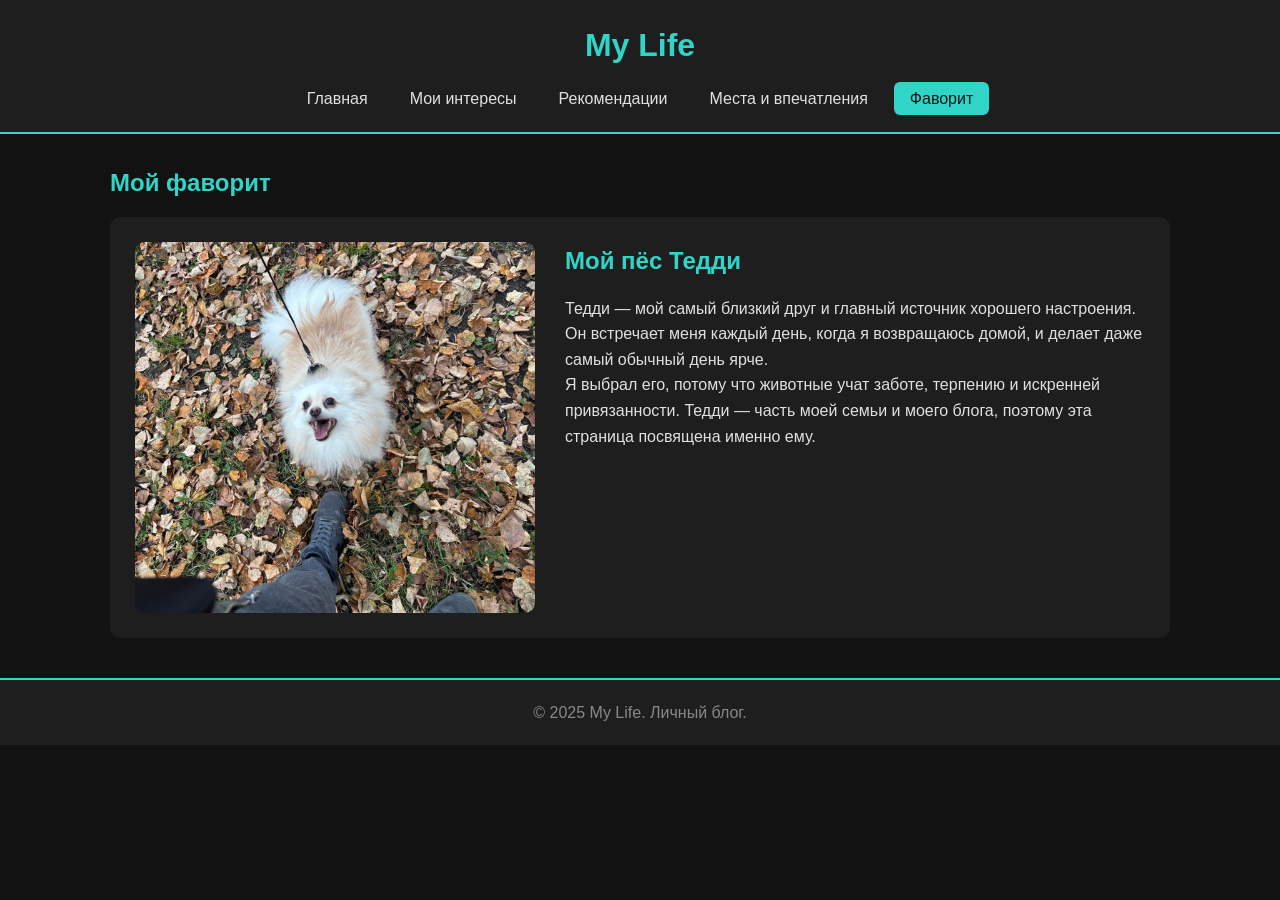
==== favorite.html @ 76592c69 "Add files via upload" ====
<!DOCTYPE html>
<html lang="ru">
<head>
  <meta charset="UTF-8">
  <meta name="viewport" content="width=device-width, initial-scale=1.0">
  <title>Фаворит — My Life</title>
  <link rel="stylesheet" href="css/style.css">
</head>
<body>
  <header>
    <h1>My Life</h1>
    <nav>
      <ul class="menu">
        <li><a href="index.html">Главная</a></li>
        <li><a href="interests.html">Мои интересы</a></li>
        <li><a href="recommendations.html">Рекомендации</a></li>
        <li><a href="places.html">Места и впечатления</a></li>
        <li><a href="favorite.html" class="active">Фаворит</a></li>
      </ul>
    </nav>
  </header>

  <main>
    <section class="page-intro">
      <h2>Мой фаворит</h2>
    </section>

    <section class="favorite-block">
        <img src="images/favorite.jpg" alt="Мой пёс Тедди" class="favorite-img">
        <div class="favorite-text">
         <h3>Мой пёс Тедди</h3>
          <p>Тедди — мой самый близкий друг и главный источник хорошего настроения. Он встречает меня каждый день, когда я возвращаюсь домой, и делает даже самый обычный день ярче.</p>
          <p>Я выбрал его, потому что животные учат заботе, терпению и искренней привязанности. Тедди — часть моей семьи и моего блога, поэтому эта страница посвящена именно ему.</p>
        </div>
    </section>
  </main>

  <footer>
    <p>&copy; 2025 My Life. Личный блог.</p>
  </footer>
</body>
</html>
---- css/style.css ----
* {
  margin: 0;
  padding: 0;
  box-sizing: border-box;
}

body {
  font-family: 'Segoe UI', Arial, sans-serif;
  background: #121212;
  color: #e0e0e0;
  line-height: 1.6;
}

header {
  background: #1e1e1e;
  padding: 20px;
  text-align: center;
  border-bottom: 2px solid #30d5c8;
}

header h1 {
  color: #30d5c8;
  margin-bottom: 15px;
}

.menu {
  list-style: none;
  display: flex;
  justify-content: center;
  flex-wrap: wrap;
  gap: 10px;
}

.menu a {
  color: #e0e0e0;
  text-decoration: none;
  padding: 8px 16px;
  border-radius: 6px;
  transition: background 0.3s, color 0.3s;
}

.menu a:hover,
.menu a.active {
  background: #30d5c8;
  color: #121212;
}

main {
  max-width: 1100px;
  margin: 30px auto;
  padding: 0 20px;
}

h2 {
  color: #30d5c8;
  margin-bottom: 15px;
}

.hero {
  text-align: center;
  margin-bottom: 40px;
}

/* =========================================
   СЕТКА И КАРТОЧКИ
   ========================================= */
.grid {
  display: grid;
  grid-template-columns: repeat(auto-fit, minmax(250px, 1fr));
  gap: 20px;
  align-items: stretch; /* Растягивает все карточки на одну высоту */
}

.card {
  background: #1e1e1e;
  border-radius: 10px;
  padding: 20px;
  transition: transform 0.3s, box-shadow 0.3s;
  
  /* Делаем карточку flex-контейнером для управления содержимым */
  display: flex;
  flex-direction: column; 
}

.card:hover {
  transform: translateY(-5px);
  box-shadow: 0 6px 18px rgba(48, 213, 200, 0.2);
}

/* Фиксируем высоту картинок, чтобы они не растягивали карточки по-разному */
.card img {
  width: 100%;
  height: 200px;      /* Одинаковая высота для всех картинок */
  object-fit: cover;  /* Обрезает картинку, сохраняя пропорции, вместо искажения */
  border-radius: 8px;
  margin-bottom: 15px;
}

.card h3 {
  color: #30d5c8;
  margin-bottom: 10px;
}

.card p {
  margin-bottom: 10px;
  font-size: 15px;
}

/* Прижимаем ссылки к самому низу карточки */
.card a {
  color: #30d5c8;
  text-decoration: none;
  margin-top: auto; /* Отталкивает ссылку вниз, если текста в карточке мало */
  transition: opacity 0.3s;
}

.card a:hover {
  opacity: 0.8;
  text-decoration: underline;
}

/* =========================================
   СЛАЙДЕР
   ========================================= */
.slider {
  position: relative;
  max-width: 700px;
  margin: 0 auto;
  overflow: hidden;
  border-radius: 10px;
  box-shadow: 0 4px 12px rgba(0,0,0,0.3);
}

.slides {
  position: relative;
  height: 350px;
}

.slide {
  position: absolute;
  top: 0;
  left: 0;
  width: 100%;
  height: 100%;
  object-fit: cover;
  opacity: 0;
  transition: opacity 0.5s ease-in-out;
}

.slide.active {
  opacity: 1;
}

.slider-btn {
  position: absolute;
  top: 50%;
  transform: translateY(-50%);
  background: rgba(0, 0, 0, 0.5);
  color: #fff;
  border: none;
  padding: 10px 15px;
  cursor: pointer;
  font-size: 18px;
  border-radius: 5px;
  transition: background 0.3s;
}

.slider-btn:hover {
  background: #30d5c8;
  color: #121212;
}

.prev { left: 10px; }
.next { right: 10px; }

.slider-dots {
  text-align: center;
  padding: 15px;
  background: #1e1e1e;
}

.dot {
  display: inline-block;
  width: 12px;
  height: 12px;
  margin: 0 5px;
  background: #555;
  border-radius: 50%;
  cursor: pointer;
  transition: background 0.3s;
}

.dot.active {
  background: #30d5c8;
}

/* =========================================
   ФАВОРИТ (Страница с питомцем)
   ========================================= */
.favorite-block {
  display: flex;
  gap: 30px;
  align-items: flex-start;
  flex-wrap: wrap;
  background: #1e1e1e;
  padding: 25px;
  border-radius: 10px;
}

.favorite-img {
  max-width: 400px;
  width: 100%;
  border-radius: 10px;
  object-fit: cover;
}

.favorite-text {
  flex: 1;
  min-width: 250px;
}

.favorite-text h3 {
  color: #30d5c8;
  font-size: 24px;
  margin-bottom: 15px;
}

/* =========================================
   ПОДВАЛ И РАЗНОЕ
   ========================================= */
footer {
  text-align: center;
  padding: 20px;
  background: #1e1e1e;
  margin-top: 40px;
  color: #888;
  border-top: 2px solid #30d5c8;
}

.reason {
  margin-top: 10px;
  font-size: 0.9em;
  color: #aaa;
  font-style: italic;
}

/* Адаптивность для мобильных устройств */
@media (max-width: 600px) {
  .favorite-block { 
    flex-direction: column; 
  }
  .slides { 
    height: 220px; 
  }
  .card img {
    height: 180px;
  }
}
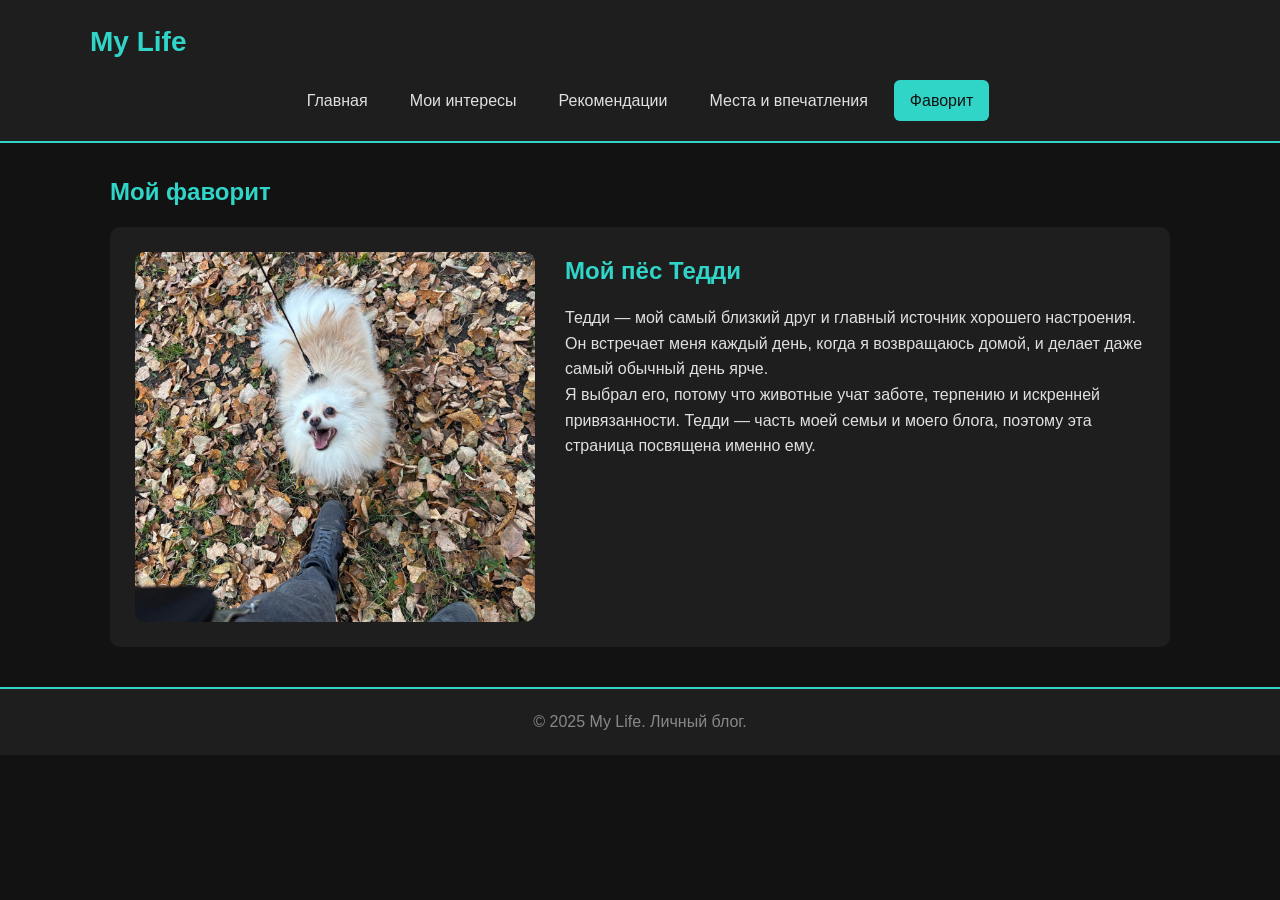
==== commit 3ae7b8e3: "Add files via upload" ====
--- a/favorite.html
+++ b/favorite.html
@@ -8,8 +8,15 @@
 </head>
 <body>
   <header>
-    <h1>My Life</h1>
-    <nav>
+    <div class="header-top">
+      <h1>My Life</h1>
+      <button class="burger" id="burgerBtn" onclick="toggleMenu()">
+        <span></span>
+        <span></span>
+        <span></span>
+      </button>
+    </div>
+    <nav id="navMenu">
       <ul class="menu">
         <li><a href="index.html">Главная</a></li>
         <li><a href="interests.html">Мои интересы</a></li>
@@ -26,17 +33,19 @@
     </section>
 
     <section class="favorite-block">
-        <img src="images/favorite.jpg" alt="Мой пёс Тедди" class="favorite-img">
-        <div class="favorite-text">
-         <h3>Мой пёс Тедди</h3>
-          <p>Тедди — мой самый близкий друг и главный источник хорошего настроения. Он встречает меня каждый день, когда я возвращаюсь домой, и делает даже самый обычный день ярче.</p>
-          <p>Я выбрал его, потому что животные учат заботе, терпению и искренней привязанности. Тедди — часть моей семьи и моего блога, поэтому эта страница посвящена именно ему.</p>
-        </div>
+      <img src="images/favorite.jpg" alt="Мой пёс Тедди" class="favorite-img">
+      <div class="favorite-text">
+        <h3>Мой пёс Тедди</h3>
+        <p>Тедди — мой самый близкий друг и главный источник хорошего настроения. Он встречает меня каждый день, когда я возвращаюсь домой, и делает даже самый обычный день ярче.</p>
+        <p>Я выбрал его, потому что животные учат заботе, терпению и искренней привязанности. Тедди — часть моей семьи и моего блога, поэтому эта страница посвящена именно ему.</p>
+      </div>
     </section>
   </main>
 
   <footer>
     <p>&copy; 2025 My Life. Личный блог.</p>
   </footer>
+
+  <script src="js/game.js"></script>
 </body>
 </html>
--- a/css/style.css
+++ b/css/style.css
@@ -11,24 +11,37 @@
   line-height: 1.6;
 }
 
+/* =========================================
+   ШАПКА И БУРГЕР
+   ========================================= */
 header {
   background: #1e1e1e;
   padding: 20px;
-  text-align: center;
   border-bottom: 2px solid #30d5c8;
 }
 
+.header-top {
+  display: flex;
+  justify-content: space-between; 
+  align-items: center;
+  max-width: 1100px;
+  margin: 0 auto;
+}
+
 header h1 {
   color: #30d5c8;
-  margin-bottom: 15px;
-}
-
+  margin: 0;
+  font-size: 28px;
+}
+
+/* Обычное меню (десктоп) */
 .menu {
   list-style: none;
   display: flex;
   justify-content: center;
   flex-wrap: wrap;
   gap: 10px;
+  margin-top: 15px;
 }
 
 .menu a {
@@ -37,6 +50,7 @@
   padding: 8px 16px;
   border-radius: 6px;
   transition: background 0.3s, color 0.3s;
+  display: inline-block;
 }
 
 .menu a:hover,
@@ -45,6 +59,28 @@
   color: #121212;
 }
 
+/* Кнопка Бургер (скрыта на десктопе) */
+.burger {
+  display: none;
+  background: none;
+  border: none;
+  cursor: pointer;
+  flex-direction: column;
+  gap: 5px;
+  padding: 5px;
+}
+
+.burger span {
+  display: block;
+  width: 25px;
+  height: 3px;
+  background-color: #30d5c8;
+  transition: 0.3s;
+}
+
+/* =========================================
+   ОСНОВНОЙ КОНТЕНТ
+   ========================================= */
 main {
   max-width: 1100px;
   margin: 30px auto;
@@ -61,14 +97,12 @@
   margin-bottom: 40px;
 }
 
-/* =========================================
-   СЕТКА И КАРТОЧКИ
-   ========================================= */
+/* Сетка и карточки */
 .grid {
   display: grid;
   grid-template-columns: repeat(auto-fit, minmax(250px, 1fr));
   gap: 20px;
-  align-items: stretch; /* Растягивает все карточки на одну высоту */
+  align-items: stretch;
 }
 
 .card {
@@ -76,8 +110,6 @@
   border-radius: 10px;
   padding: 20px;
   transition: transform 0.3s, box-shadow 0.3s;
-  
-  /* Делаем карточку flex-контейнером для управления содержимым */
   display: flex;
   flex-direction: column; 
 }
@@ -87,11 +119,10 @@
   box-shadow: 0 6px 18px rgba(48, 213, 200, 0.2);
 }
 
-/* Фиксируем высоту картинок, чтобы они не растягивали карточки по-разному */
 .card img {
   width: 100%;
-  height: 200px;      /* Одинаковая высота для всех картинок */
-  object-fit: cover;  /* Обрезает картинку, сохраняя пропорции, вместо искажения */
+  height: 200px;
+  object-fit: cover;
   border-radius: 8px;
   margin-bottom: 15px;
 }
@@ -106,17 +137,52 @@
   font-size: 15px;
 }
 
-/* Прижимаем ссылки к самому низу карточки */
 .card a {
   color: #30d5c8;
   text-decoration: none;
-  margin-top: auto; /* Отталкивает ссылку вниз, если текста в карточке мало */
+  margin-top: auto; 
   transition: opacity 0.3s;
 }
 
 .card a:hover {
   opacity: 0.8;
   text-decoration: underline;
+}
+
+.reason {
+  margin-top: 10px;
+  font-size: 0.9em;
+  color: #aaa;
+  font-style: italic;
+}
+
+/* Фаворит */
+.favorite-block {
+  display: flex;
+  gap: 30px;
+  align-items: flex-start;
+  flex-wrap: wrap;
+  background: #1e1e1e;
+  padding: 25px;
+  border-radius: 10px;
+}
+
+.favorite-img {
+  max-width: 400px;
+  width: 100%;
+  border-radius: 10px;
+  object-fit: cover;
+}
+
+.favorite-text {
+  flex: 1;
+  min-width: 250px;
+}
+
+.favorite-text h3 {
+  color: #30d5c8;
+  font-size: 24px;
+  margin-bottom: 15px;
 }
 
 /* =========================================
@@ -195,39 +261,73 @@
 }
 
 /* =========================================
-   ФАВОРИТ (Страница с питомцем)
-   ========================================= */
-.favorite-block {
-  display: flex;
-  gap: 30px;
-  align-items: flex-start;
-  flex-wrap: wrap;
-  background: #1e1e1e;
-  padding: 25px;
-  border-radius: 10px;
-}
-
-.favorite-img {
-  max-width: 400px;
-  width: 100%;
-  border-radius: 10px;
-  object-fit: cover;
-}
-
-.favorite-text {
-  flex: 1;
-  min-width: 250px;
-}
-
-.favorite-text h3 {
-  color: #30d5c8;
-  font-size: 24px;
-  margin-bottom: 15px;
-}
-
-/* =========================================
-   ПОДВАЛ И РАЗНОЕ
-   ========================================= */
+   ИГРА "УГАДАЙ ЧИСЛО"
+   ========================================= */
+.game-box {
+    background: #1e1e1e;
+    border-radius: 10px;
+    padding: 30px;
+    max-width: 600px;
+    margin: 40px auto;
+    text-align: center;
+    border: 2px solid #30d5c8;
+    box-shadow: 0 6px 18px rgba(48, 213, 200, 0.2);
+}
+
+.game-box p {
+    margin-bottom: 20px;
+    color: #aaa;
+}
+
+.game-controls {
+    display: flex;
+    justify-content: center;
+    gap: 10px;
+    margin-bottom: 20px;
+    flex-wrap: wrap;
+}
+
+.game-controls input {
+    padding: 10px;
+    font-size: 16px;
+    border: 2px solid #30d5c8;
+    border-radius: 6px;
+    background: #121212;
+    color: #fff;
+    width: 100px;
+    text-align: center;
+}
+
+.game-controls input:focus {
+    outline: none;
+    box-shadow: 0 0 8px rgba(48, 213, 200, 0.5);
+}
+
+.game-controls button {
+    padding: 10px 20px;
+    font-size: 16px;
+    background: #30d5c8;
+    color: #121212;
+    border: none;
+    border-radius: 6px;
+    cursor: pointer;
+    font-weight: bold;
+    transition: background 0.3s, transform 0.2s;
+}
+
+.game-controls button:hover {
+    background: #fff;
+    transform: scale(1.05);
+}
+
+#gameMessage {
+    font-weight: bold;
+    font-size: 18px;
+    margin-top: 15px;
+    min-height: 27px;
+}
+
+/* Подвал */
 footer {
   text-align: center;
   padding: 20px;
@@ -237,15 +337,51 @@
   border-top: 2px solid #30d5c8;
 }
 
-.reason {
-  margin-top: 10px;
-  font-size: 0.9em;
-  color: #aaa;
-  font-style: italic;
-}
-
-/* Адаптивность для мобильных устройств */
-@media (max-width: 600px) {
+/* =========================================
+   МОБИЛЬНАЯ ВЕРСИЯ
+   ========================================= */
+@media (max-width: 768px) {
+  .burger {
+    display: flex;
+  }
+
+  nav {
+    display: none; 
+    width: 100%;
+  }
+
+  nav.open {
+    display: block;
+  }
+
+  .menu {
+    flex-direction: column;
+    align-items: center;
+    margin-top: 15px;
+    gap: 5px;
+  }
+
+  .menu li {
+    width: 100%;
+    text-align: center;
+  }
+
+  .menu a {
+    display: block;
+    width: 100%;
+    padding: 12px;
+  }
+
+  .burger.active span:nth-child(1) {
+    transform: translateY(8px) rotate(45deg);
+  }
+  .burger.active span:nth-child(2) {
+    opacity: 0;
+  }
+  .burger.active span:nth-child(3) {
+    transform: translateY(-8px) rotate(-45deg);
+  }
+  
   .favorite-block { 
     flex-direction: column; 
   }
